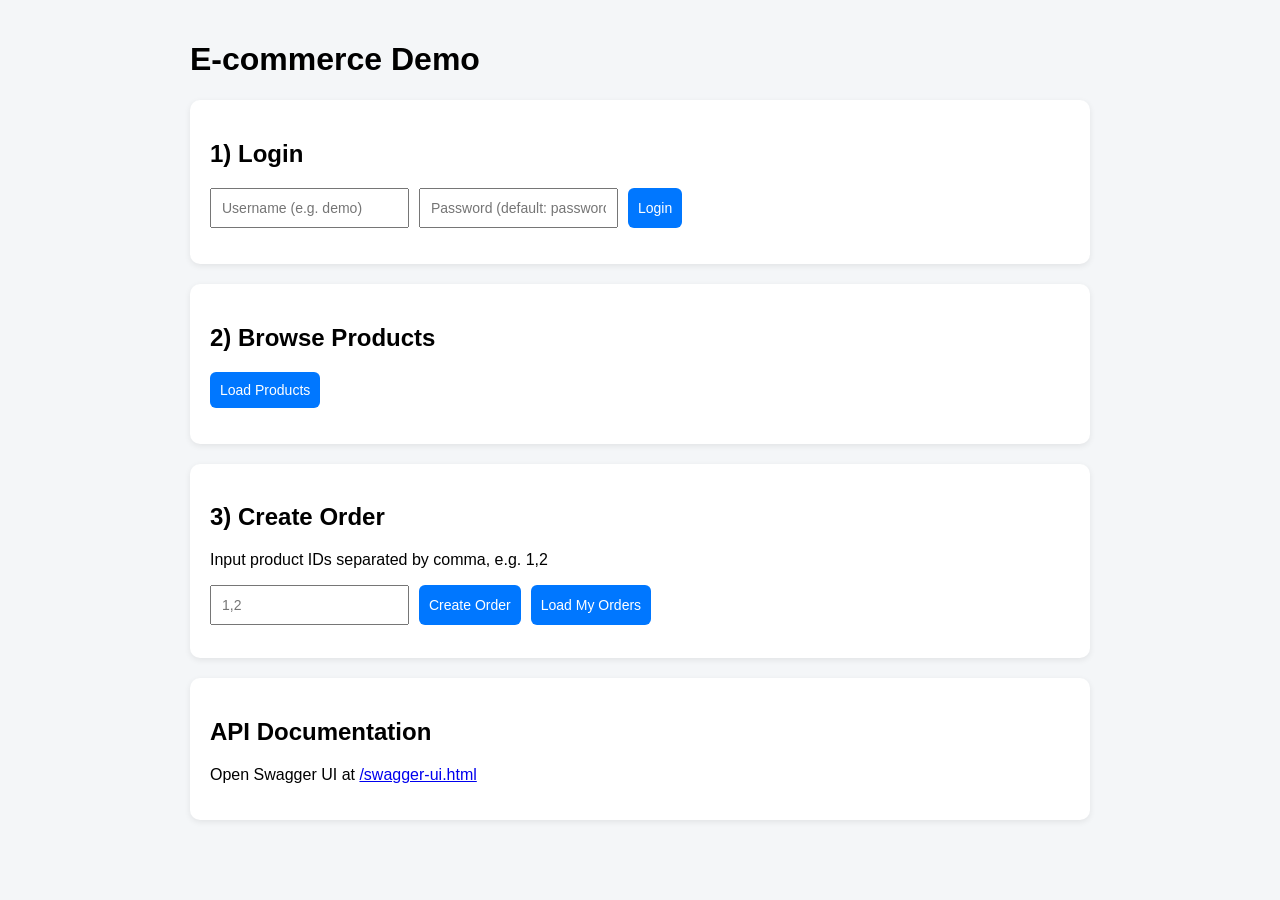
==== target/classes/static/index.html @ ef5490b5 "Completed pom.yml" ====
<!DOCTYPE html>
<html lang="en">
<head>
    <meta charset="UTF-8" />
    <meta name="viewport" content="width=device-width, initial-scale=1.0" />
    <title>Cloud Native E-commerce Demo</title>
    <link rel="stylesheet" href="styles.css" />
</head>
<body>
<div class="container">
    <h1>E-commerce Demo</h1>

    <section class="card">
        <h2>1) Login</h2>
        <div class="row">
            <input id="username" type="text" placeholder="Username (e.g. demo)" />
            <input id="password" type="password" placeholder="Password (default: password123)" />
            <button id="loginBtn">Login</button>
        </div>
        <p id="loginResult" class="result"></p>
    </section>

    <section class="card">
        <h2>2) Browse Products</h2>
        <button id="loadProductsBtn">Load Products</button>
        <ul id="productList"></ul>
    </section>

    <section class="card">
        <h2>3) Create Order</h2>
        <p>Input product IDs separated by comma, e.g. 1,2</p>
        <div class="row">
            <input id="orderProductIds" type="text" placeholder="1,2" />
            <button id="createOrderBtn">Create Order</button>
            <button id="loadOrdersBtn">Load My Orders</button>
        </div>
        <pre id="orderResult" class="result"></pre>
    </section>

    <section class="card">
        <h2>API Documentation</h2>
        <p>Open Swagger UI at <a href="/swagger-ui.html" target="_blank">/swagger-ui.html</a></p>
    </section>
</div>

<script src="app.js"></script>
</body>
</html>
---- target/classes/static/styles.css ----
body {
    font-family: Arial, sans-serif;
    background: #f4f6f8;
    margin: 0;
    padding: 20px;
}

.container {
    max-width: 900px;
    margin: 0 auto;
}

.card {
    background: #fff;
    border-radius: 10px;
    box-shadow: 0 2px 6px rgba(0, 0, 0, 0.08);
    padding: 20px;
    margin-bottom: 20px;
}

.row {
    display: flex;
    gap: 10px;
    flex-wrap: wrap;
}

input, button {
    padding: 10px;
    font-size: 14px;
}

button {
    background: #0077ff;
    border: none;
    color: #fff;
    border-radius: 6px;
    cursor: pointer;
}

button:hover {
    background: #005fcc;
}

.result {
    margin-top: 10px;
    color: #333;
}
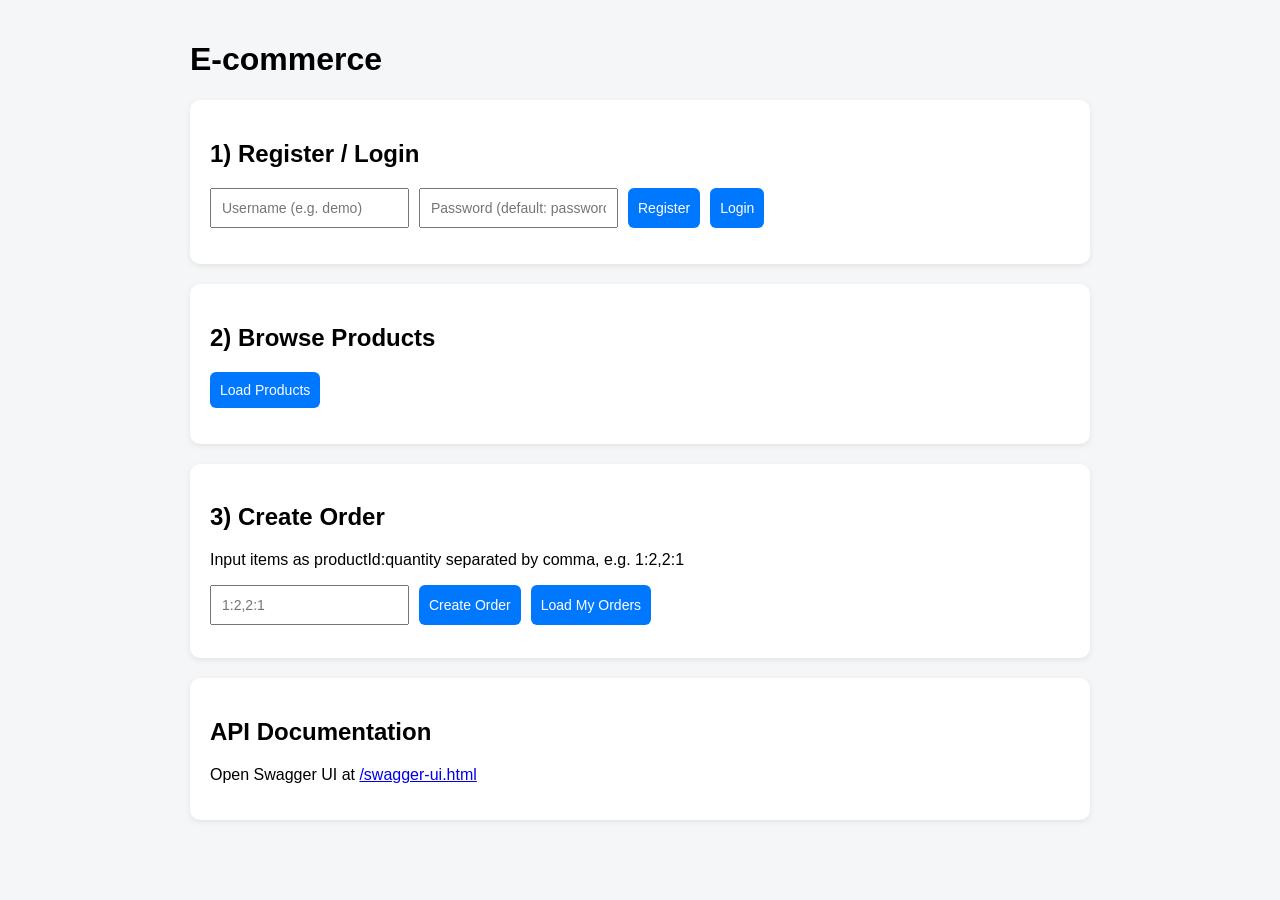
==== commit bf247982: "Dockerize: Dockerfile + docker-compose.yml" ====
--- a/target/classes/static/index.html
+++ b/target/classes/static/index.html
@@ -8,13 +8,14 @@
 </head>
 <body>
 <div class="container">
-    <h1>E-commerce Demo</h1>
+    <h1>E-commerce</h1>
 
     <section class="card">
-        <h2>1) Login</h2>
+        <h2>1) Register / Login</h2>
         <div class="row">
             <input id="username" type="text" placeholder="Username (e.g. demo)" />
             <input id="password" type="password" placeholder="Password (default: password123)" />
+            <button id="registerBtn">Register</button>
             <button id="loginBtn">Login</button>
         </div>
         <p id="loginResult" class="result"></p>
@@ -28,9 +29,9 @@
 
     <section class="card">
         <h2>3) Create Order</h2>
-        <p>Input product IDs separated by comma, e.g. 1,2</p>
+        <p>Input items as productId:quantity separated by comma, e.g. 1:2,2:1</p>
         <div class="row">
-            <input id="orderProductIds" type="text" placeholder="1,2" />
+            <input id="orderItems" type="text" placeholder="1:2,2:1" />
             <button id="createOrderBtn">Create Order</button>
             <button id="loadOrdersBtn">Load My Orders</button>
         </div>
